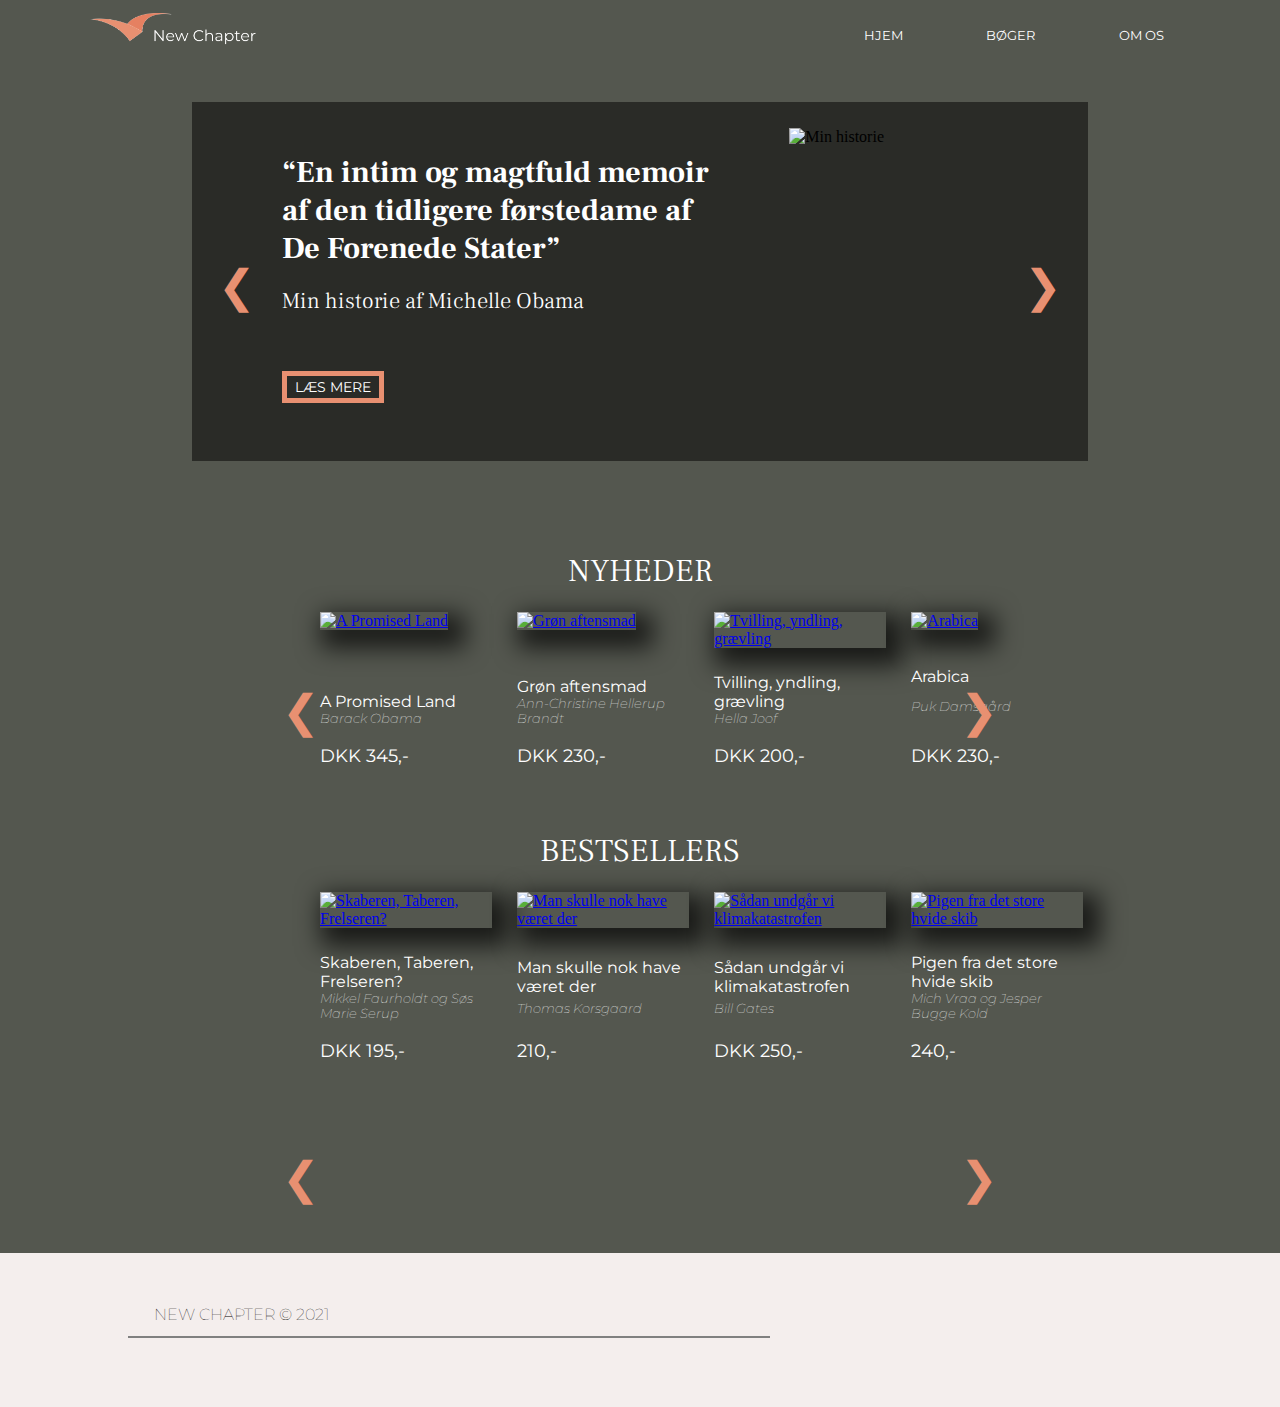
==== index.html @ 8948571c "om os side - done" ====
<!DOCTYPE html>
<html lang="da">

<head>
    <meta charset="utf-8">
    <meta name="viewport" content="width=device-width, initial-scale=1.0">
    <title>New Chapter</title>
    <link rel="stylesheet" href="index.css">
    <link rel="preconnect" href="https://fonts.gstatic.com">
    <link href="https://fonts.googleapis.com/css2?family=Frank+Ruhl+Libre:wght@300;400;700&family=Montserrat:ital,wght@0,400;1,300&display=swap" rel="stylesheet">

</head>

<header>
    <nav id="nav" class="nav_hide">
        <div id="menuburger">☰</div>
        <a href="index.html"> <img id="logo" src="logo.png" alt="logo"></a>
        <ul id="menu" class="hidden">
            <li><a href="index.html">HJEM</a></li>
            <li><a href="loop_view.html">BØGER</a></li>
            <li><a href="om_os.html">OM OS</a></li>
        </ul>
    </nav>
</header>

<body>
    <main>
        <div class="baggrund"></div>
        <section id="splash">

            <div id="anmeldelse_slideshow">
                <div class="anmeldelse">
                    <a class="tilbage" onclick="plusSlides(-1)">❮</a>
                    <a class="frem" onclick="plusSlides(1)">❯</a>
                    <div class="venstre">
                        <h1>“En intim og magtfuld memoir af den tidligere førstedame af De Forenede Stater”</h1>
                        <h2>Min historie af Michelle Obama</h2>
                        <a href="http://127.0.0.1:55277/single_view.html?id=602ea08207b2ac380001a719">
                            <button class="laes_mere">Læs mere</button>
                        </a>
                    </div>
                    <img src="https://newchapter-47b9.restdb.io/media/602ea05e07b2ac380001a717" alt="Min historie">
                </div>

                <div class="anmeldelse">
                    <a class="tilbage" onclick="plusSlides(-1)">❮</a>
                    <a class="frem" onclick="plusSlides(1)">❯</a>
                    <div class="venstre">
                        <h1>“En presserende og autoritative bog med en omfattende og praktisk plan for, hvordan verden kan undgå en klimakatastrofe.”</h1>
                        <h2>Sådan undgår vi klima katastrofen af Bill Gates</h2>
                        <a href="http://127.0.0.1:55277/single_view.html?id=602ed8dc07b2ac380001aaa0">
                            <button class="laes_mere">Læs mere</button>
                        </a>
                    </div>
                    <img src="https://newchapter-47b9.restdb.io/media/602ed84c07b2ac380001aa9a" alt="Sådan undgår vi klima katastrofen">
                </div>

                <div class="anmeldelse">
                    <a class="tilbage" onclick="plusSlides(-1)">❮</a>
                    <a class="frem" onclick="plusSlides(1)">❯</a>
                    <div class="venstre">
                        <h1>“Den er som Hella selv humoristisk, men også livsklog og alvorlig sine steder.”</h1>
                        <h2>Tvilling Yndling Grævling af Hella Joof</h2>
                        <a href="http://127.0.0.1:55277/single_view.html?id=602ea1b707b2ac380001a734">
                            <button class="laes_mere">Læs mere</button>
                        </a>
                    </div>
                    <img src="https://newchapter-47b9.restdb.io/media/602ea19807b2ac380001a730" alt="Tvilling yndling grævling">
                </div>

                <div class="anmeldelse">
                    <a class="tilbage" onclick="plusSlides(-1)">❮</a>
                    <a class="frem" onclick="plusSlides(1)">❯</a>
                    <div class="venstre">
                        <h1>“Det stærkt underholdende og velskrevne værk kredser smukt om det at være sig selv og det at nærme sig hinanden.”</h1>
                        <h2>Casper af Martin Kongstad</h2>
                        <a href="http://127.0.0.1:55277/single_view.html?id=602d9ebc07b2ac3800015cec">
                            <button class="laes_mere">Læs mere</button>
                        </a>
                    </div>
                    <img src="https://newchapter-47b9.restdb.io/media/602d9eb507b2ac3800015cea" alt="Casper">
                </div>

            </div>
        </section>



        <h2>nyheder</h2>
        <section id="nyheder">
            <div class="artikel_nyheder">
                <a class="tilbage" onclick="nyhederSlides(-1)">❮</a>
                <a class="frem" onclick="nyhederSlides(1)">❯</a>

                <article>
                    <a href="http://127.0.0.1:55277/single_view.html?id=602d98e507b2ac3800015c9a">
                        <img class="omslag" src="https://newchapter-47b9.restdb.io/media/602d989507b2ac3800015c94?s=w" alt="A Promised Land">
                    </a>
                    <div class="tekst">
                        <p class="titel">A Promised Land</p>
                        <p class="forfatter">Barack Obama</p>
                        <p class="pris">DKK 345,-</p>
                    </div>
                </article>

                <article>
                    <a href="http://127.0.0.1:55277/single_view.html?id=602db2b307b2ac3800015de2">
                        <img src="https://newchapter-47b9.restdb.io/media/602db27a07b2ac3800015ddc?s=w" alt="Grøn aftensmad">
                    </a>
                    <div class="tekst">
                        <p class="titel">Grøn aftensmad</p>
                        <p class="forfatter">Ann-Christine Hellerup Brandt</p>
                        <p class="pris">DKK 230,-</p>
                    </div>
                </article>

                <article>
                    <a href="http://127.0.0.1:55277/single_view.html?id=602ea1b707b2ac380001a734">
                        <img src="https://newchapter-47b9.restdb.io/media/602ea19807b2ac380001a730?s=w" alt="Tvilling, yndling, grævling">
                    </a>
                    <p class="titel">Tvilling, yndling, grævling</p>
                    <p class="forfatter">Hella Joof</p>
                    <p class="pris">DKK 200,-</p>
                </article>

                <article>
                    <a href="http://127.0.0.1:55277/single_view.html?id=602db7fb07b2ac3800015e21">
                        <img src="https://newchapter-47b9.restdb.io/media/602db7de07b2ac3800015e1f?s=w" alt="Arabica">
                    </a>
                    <p class="titel">Arabica</p>
                    <p class="forfatter">Puk Damsgård</p>
                    <p class="pris">DKK 230,-</p>
                </article>

            </div>

            <article class="artikel_nyheder">
                <a class="tilbage" onclick="nyhederSlides(-1)">❮</a>
                <a class="frem" onclick="nyhederSlides(1)">❯</a>

                <article>
                    <a href="http://127.0.0.1:55277/single_view.html?id=602ea71507b2ac380001a799">
                        <img src="https://newchapter-47b9.restdb.io/media/602ea6e707b2ac380001a792?s=w" alt="Bunny Call">
                    </a>
                    <p class="titel">Bunny Call</p>
                    <p class="forfatter">Scott Cawthon</p>
                    <p class="pris">DKK 99,-</p>
                </article>

                <article>
                    <a href="http://127.0.0.1:55277/single_view.html?id=602e9f9207b2ac380001a70d">
                        <img src="https://newchapter-47b9.restdb.io/media/602e9f6b07b2ac380001a70b?s=w" alt="Greenlights">
                    </a>
                    <p class="titel">Greenlights</p>
                    <p class="forfatter">Matthew McConaughey</p>
                    <p class="pris">DKK 184,-</p>
                </article>

                <article>
                    <a href="http://127.0.0.1:55277/single_view.html?id=602ecaa407b2ac380001a99a">
                        <img src="https://newchapter-47b9.restdb.io/media/602eca8307b2ac380001a995?s=w" alt="Vegetarisk i aften?">
                    </a>
                    <p class="titel">Vegetarisk i aften?</p>
                    <p class="forfatter">Camilla Skov</p>
                    <p class="pris">DKK 210,-</p>
                </article>

                <article>
                    <a href="http://127.0.0.1:55277/single_view.html?id=602da9fd07b2ac3800015d53">
                        <img src="https://newchapter-47b9.restdb.io/media/602da9e507b2ac3800015d51?s=w" alt="Om de fleste og det meste">
                    </a>
                    <p class="titel">Om de fleste og det meste</p>
                    <p class="forfatter">Lars Løkke Rasmussen</p>
                    <p class="pris">DKK 220,-</p>
                </article>
            </article>

        </section>


        <h2>bestsellers</h2>
        <section id="bestsellers">
            <div class="artikel_bestsellers">
                <a class="tilbage" onclick="bestsellersSlides(-1)">❮</a>
                <a class="frem" onclick="bestsellersSlides(1)">❯</a>

                <article>
                    <a href="http://127.0.0.1:55277/single_view.html?id=602ed69d07b2ac380001aa83">
                        <img src="https://newchapter-47b9.restdb.io/media/602ed66f07b2ac380001aa7b?s=w" alt="Skaberen, Taberen, Frelseren?">
                    </a>
                    <p class="titel">Skaberen, Taberen, Frelseren?</p>
                    <p class="forfatter">Mikkel Faurholdt og Søs Marie Serup</p>
                    <p class="pris">DKK 195,-</p>
                </article>

                <article>
                    <a href="http://127.0.0.1:55277/single_view.html?id=602ed7c007b2ac380001aa94">
                        <img src="https://newchapter-47b9.restdb.io/media/602ed74407b2ac380001aa8e?s=w" alt="Man skulle nok have været der">
                    </a>
                    <p class="titel">Man skulle nok have været der</p>
                    <p class="forfatter">Thomas Korsgaard</p>
                    <p class="pris">210,-</p>
                </article>

                <article>
                    <a href="http://127.0.0.1:55277/single_view.html?id=602ed8dc07b2ac380001aaa0">
                        <img src="https://newchapter-47b9.restdb.io/media/602ed84c07b2ac380001aa9a?s=w" alt="Sådan undgår vi klimakatastrofen">
                    </a>
                    <p class="titel">Sådan undgår vi klimakatastrofen</p>
                    <p class="forfatter">Bill Gates</p>
                    <p class="pris">DKK 250,-</p>
                </article>

                <article>
                    <a href="http://127.0.0.1:55277/single_view.html?id=602ed9ef07b2ac380001aab8">
                        <img src="https://newchapter-47b9.restdb.io/media/602ed97f07b2ac380001aaaf?s=w" alt="Pigen fra det store hvide skib">
                    </a>
                    <p class="titel">Pigen fra det store hvide skib</p>
                    <p class="forfatter">Mich Vraa og Jesper Bugge Kold</p>
                    <p class="pris">240,-</p>
                </article>
            </div>

            <article class="artikel_bestsellers">
                <a class="tilbage" onclick="bestsellersSlides(-1)">❮</a>
                <a class="frem" onclick="bestsellersSlides(1)">❯</a>

                <article>
                    <a href="http://127.0.0.1:55277/single_view.html?id=602edaf107b2ac380001aac6">
                        <img src="https://newchapter-47b9.restdb.io/media/602edab107b2ac380001aabf?s=w" alt="Meter i sekundet">
                    </a>
                    <p class="titel">Meter i sekundet</p>
                    <p class="forfatter">Stine Pilgaard</p>
                    <p class="pris">DKK 200,-</p>
                </article>

                <article>
                    <a href="http://127.0.0.1:55277/single_view.html?id=602edb8807b2ac380001aad0">
                        <img src="https://newchapter-47b9.restdb.io/media/602edb5607b2ac380001aacc?s=w" alt="Krisesamfundet">
                    </a>
                    <p class="titel">Krisesamfundet</p>
                    <p class="forfatter">Mikkel Vedby Rasmussen</p>
                    <p class="pris">DKK 210,-</p>
                </article>

                <article>
                    <a href="http://127.0.0.1:55277/single_view.html?id=602edcb107b2ac380001aae2">
                        <img src="https://newchapter-47b9.restdb.io/media/602edc4307b2ac380001aad6?s=w" alt="Det samme og noget helt andet">
                    </a>
                    <p class="titel">Det samme og noget helt andet</p>
                    <p class="forfatter">Katrine Marie Guldager</p>
                    <p class="pris">DKK 230,-</p>
                </article>

                <article>
                    <a href="http://127.0.0.1:55277/single_view.html?id=602eddac07b2ac380001aaed">
                        <img src="https://newchapter-47b9.restdb.io/media/602edd7607b2ac380001aaea?s=w" alt="Jytte vender tilbage">
                    </a>
                    <p class="titel">Jytte vender tilbage</p>
                    <p class="forfatter">Morten Münster</p>
                    <p class="pris">240,-</p>
                </article>
            </article>
        </section>

    </main>

    <footer>
        <h5>New Chapter © 2021</h5>
        <hr>
    </footer>

    <script>
        // kodning til menu
        window.addEventListener("load", sidenVises);

        function sidenVises() {
            console.log("sidenVises");
            document.querySelector("#menuburger").addEventListener("click", toggelmenu);
        }

        function toggelmenu() {
            console.log("toggelmenu");
            document.querySelector("#menu").classList.toggle("hidden");
            document.querySelector("#nav").classList.toggle("nav_hide");

            let erSkjult = document.querySelector("#menu").classList.contains("hidden");

            if (erSkjult == true) {
                document.querySelector("#menuburger").textContent = "☰";
            } else {
                document.querySelector("#menuburger").textContent = "X";
            }
        }

        // Kodning til splash slideshow
        let slideNummer = 1;

        visSlides(slideNummer);

        function plusSlides(n) {
            visSlides(slideNummer += n);
        }

        function visSlides(n) {
            let i;
            let slides = document.getElementsByClassName("anmeldelse");
            if (n > slides.length) {
                slideNummer = 1
            }
            if (n < 1) {
                slideNummer = slides.length
            }
            for (i = 0; i < slides.length; i++) {
                slides[i].style.display = "none";
            }

            slides[slideNummer - 1].style.display = "grid";
        }

        // Kodning til nyheder slideshow

        visNyhederSlides(slideNummer);

        function nyhederSlides(n) {
            visNyhederSlides(slideNummer += n);
        }

        function visNyhederSlides(n) {
            let Nyhederslides = document.getElementsByClassName("artikel_nyheder");
            if (n > Nyhederslides.length) {
                slideNummer = 1
            }
            if (n < 1) {
                slideNummer = Nyhederslides.length
            }
            for (i = 0; i < Nyhederslides.length; i++) {
                Nyhederslides[i].style.display = "none";
            }

            Nyhederslides[slideNummer - 1].style.display = "grid";
        }

        // Kodning til bestseller slideshow
        visBestsellersSlides(slideNummer);

        function bestsellersSlides(n) {
            visBestsellersSlides(slideNummer += n);
        }

        function visBestsellersSlides(n) {
            let Bestsellersslides = document.getElementsByClassName("artikel_bestsellers");
            if (n > Bestsellersslides.length) {
                slideNummer = 1
            }
            if (n < 1) {
                slideNummer = Bestsellersslides.length
            }
            for (i = 0; i < Bestsellersslides.length; i++) {
                Bestsellersslides[i].style.display = "none";
            }

            Bestsellersslides[slideNummer - 1].style.display = "grid";
        }

    </script>
</body>

</html>
---- index.css ----
* {
    margin: 0;
    padding: 0;
}

/*MENU MOBILE*/

nav {
    position: fixed;
    top: 0;
    width: 100vw;
    height: 100vh;
    background-color: #54574F;
    text-align: center;
    z-index: 99;
}
#menuburger {
    font-size: 12vw;
    text-align: right;
    margin-right: 1vw;
    color: white;
    font-family: 'Montserrat', sans-serif;
}
#menu li {
    display: block;
    margin-top: 2vw;
    margin-bottom: 5vw;
    margin-right: 2vw;
    padding: 2vw;
    width: 80%;
    margin-left: 8vw;
}
#menu a {
    font-family: 'Montserrat', sans-serif;
    font-size: 5vw;
    color: white;
    text-decoration: none;
    text-transform: uppercase;
}
.hidden {
    display: none;
}
.nav_hide {
    height: 8vh;
}
#logo {
    position: absolute;
    width: 25vw;
    left: 2.5vw;
    top: 3vw;
}

/*MENU MOBILE SLUT*/

.baggrund {
    display: none;
}
#splash {
    display: none;
}
#billede {
    display: none;
}
body {
    margin-top: 25vw;
    background-color: #54574F;
}
.artikel_nyheder {
    display: grid;
    grid-template-columns: repeat(auto-fill, minmax(150px, 1fr));
    margin: 0 5vw 10vw 5vw;
    grid-gap: 5vw;
}
.artikel_bestsellers {
    display: grid;
    grid-template-columns: repeat(auto-fill, minmax(150px, 1fr));
    margin: 0 5vw 10vw 5vw;
    grid-gap: 5vw;
}
article img {
    max-width: 100%;
    box-shadow: 9px 10px 25px 8px rgba(0, 0, 0, 0.7);
}
.frem,
.tilbage {
    visibility: hidden;
}
h2 {
    font-family: 'Frank Ruhl Libre', serif;
    font-weight: lighter;
    text-transform: uppercase;
    color: white;
    text-align: center;
    font-size: 2rem;
    margin-bottom: 5vw;
}
article {
    margin: 0 0vw 10vw 0vw;
    display: flex;
    flex-direction: column;
    justify-content: space-between;
}
p {
    color: white
}
.titel {
    font-family: 'Montserrat', sans-serif;
    font-size: 1rem;
    margin-top: 2vw;
}
.forfatter {
    font-family: 'Montserrat', sans-serif;
    font-style: italic;
    font-weight: lighter;
    font-size: 0.8rem;
    margin-bottom: 1.5vw;
}
.pris {
    font-family: 'Montserrat', sans-serif;
    font-size: 1.1rem;
}
#bestsellers img,
#nyheder img {
    width: 200px;
    height: 280px;
    object-fit: cover;
}

/*FOOTER MOBILE*/

footer {
    width: 100vw;
    height: 26vw;
    background-color: #F4EEED;
}
footer h5 {
    font-size: 0.8rem;
    font-family: 'Montserrat', sans-serif;
    padding: 2vw;
    padding-top: 5vw;
    text-transform: uppercase;
    color: black;
    margin-left: 5vw;
    font-weight: 100;
}
hr {
    color: gray;
    width: 50vw;
    margin-left: 5vw;
    border-style: solid;
}
.ikoner {
    display: flex;
    margin-left: 5vw;
}
footer img {
    padding: 3vw;
    width: 8vw;
}

/*FOOTER MOBILE SLUT*/

@media only screen and (min-width: 600px) {
    /*    MENU DESKTOP   */
    nav {
        position: absolute;
        padding-top: 2vw;
        background-color: rgba(0, 0, 0, 0);
    }
    .hidden {
        display: block;
    }
    #menu {
        text-align: right;
        margin-right: 5vw;
    }
    #menu li {
        display: inline;
        padding: 0.1vw;
        margin: 0;
        margin-right: 2vw;
    }
    #logo {
        width: 13vw;
        left: 7vw;
        top: 1vw;
    }
    #menuburger {
        display: none;
    }
    #menu a {
        padding-left: 2vw;
        padding-right: 2vw;
        font-size: 1vw;
        text-decoration: none;
        text-transform: uppercase;
    }
    #menu a:hover {
        color: white;
    }
    .hide {
        display: none;
    }
    .nav_hide {
        height: 3vh;
    }
    /*    MENU DESKTOP SLUT */
    .baggrund {
        background-image: url(baggrund.jpg);
        display: block;
        position: absolute;
        top: 0;
        z-index: -1;
        width: 100%;
        height: 660px;
        background-attachment: fixed;
        background-position: center;
        background-repeat: no-repeat;
        background-size: cover;
    }
    #splash {
        display: block;
    }
    /*    SPLASH SLIDESHOW    */
    .anmeldelse {
        display: grid;
        grid-template-columns: 2fr 1fr;
        margin-left: 15vw;
        width: 70vw;
        height: 28vw;
        background-color: rgba(0, 0, 0, 0.5);
        margin-bottom: 7vw;
    }
    .venstre {
        display: inline-block;
        grid-area: 1/1;
        margin: 4vw 5vw 5vw 7vw;
        opacity: 1;
        line-height: 3vw;
    }
    #anmeldelse_slideshow img {
        grid-area: 1/2;
        width: 15.5vw;
        margin-top: 2vw;
    }
    h1 {
        font-family: 'Frank Ruhl Libre', serif;
        font-weight: bold;
        color: white;
        font-size: 1.9rem;
        margin-bottom: 1vw;
    }
    #anmeldelse_slideshow .anmeldelse h2 {
        margin-top: 0vw;
    }
    #anmeldelse_slideshow h2 {
        font-family: 'Frank Ruhl Libre', serif;
        font-weight: lighter;
        font-size: 1.4rem;
        text-align: left;
        text-transform: none;
    }
    .laes_mere {
        width: 8vw;
        height: 2.5vw;
        background-color: rgba(0, 0, 0, 0);
        border: 5px solid #e89071;
        color: white;
        font-family: 'Montserrat', sans-serif;
        font-size: 0.9rem;
        cursor: pointer;
        text-transform: uppercase;
        margin-top: 2.5vw;
    }
    .frem,
    .tilbage {
        visibility: visible;
        cursor: pointer;
        color: #e89071;
        font-size: 3.5vw;
        padding: 2vw;
    }
    .frem {
        grid-area: 1/2;
        place-self: center end;
    }
    .tilbage {
        grid-area: 1/1;
        place-self: center start;
    }
    /*    PARALLAX SCROLLING EFFEKT  */
    .parallax_effekt {
        background-image: url(billede.jpg);
        height: 400px;
        background-attachment: fixed;
        background-position: center;
        background-repeat: no-repeat;
        background-size: cover;
    }
    /*    NYHEDER OG BESTSELLER SEKTIONER   */
    #nyheder {
        background-color: #54574F;
        margin-left: 25vw;
        margin-bottom: 0vw;
    }
    .artikel_nyheder {
        margin: 0;
        grid-gap: 2vw;
    }
    #bestsellers {
        margin-left: 25vw;
        margin-bottom: 10vw;
    }
    .artikel_bestsellers {
        margin: 0;
        grid-gap: 2vw;
    }
    img {
        object-fit: cover;
    }
    body {
        margin-top: 8vw;
    }
    h2 {
        margin-bottom: 1.5vw;
    }
    #nyheder .frem,
    #nyheder .tilbage {
        position: absolute;
        cursor: pointer;
        color: #e89071;
        font-size: 3.5vw;
        padding: 2vw;
    }
    #nyheder .frem {
        top: 51.5vw;
        right: 20vw;
    }
    #nyheder .tilbage {
        top: 51.5vw;
        left: 20vw;
    }
    #bestsellers .frem,
    #bestsellers .tilbage {
        position: absolute;
        cursor: pointer;
        color: #e89071;
        font-size: 3.5vw;
        padding: 2vw;
    }
    #bestsellers .frem {
        top: 88vw;
        right: 20vw;
    }
    #bestsellers .tilbage {
        top: 88vw;
        left: 20vw;
    }
    article {
        margin: 0 0vw 5vw 0vw;
    }
    /*FOOTER DESKTOP*/
    footer {
        margin-top: 5vw;
        height: 12vw;
    }
    footer h5 {
        font-size: 1rem;
        padding-top: 4vw;
        padding-bottom: 1vw;
        margin-left: 10vw;
    }
    .ikoner {
        padding-left: 7vw;
    }
    footer img {
        padding: 1vw;
        width: 2.5vw;
    }
    hr {
        width: 50vw;
        margin-left: 10vw;
    }
    /*FOOTER DESKTOP SLUT*/
}
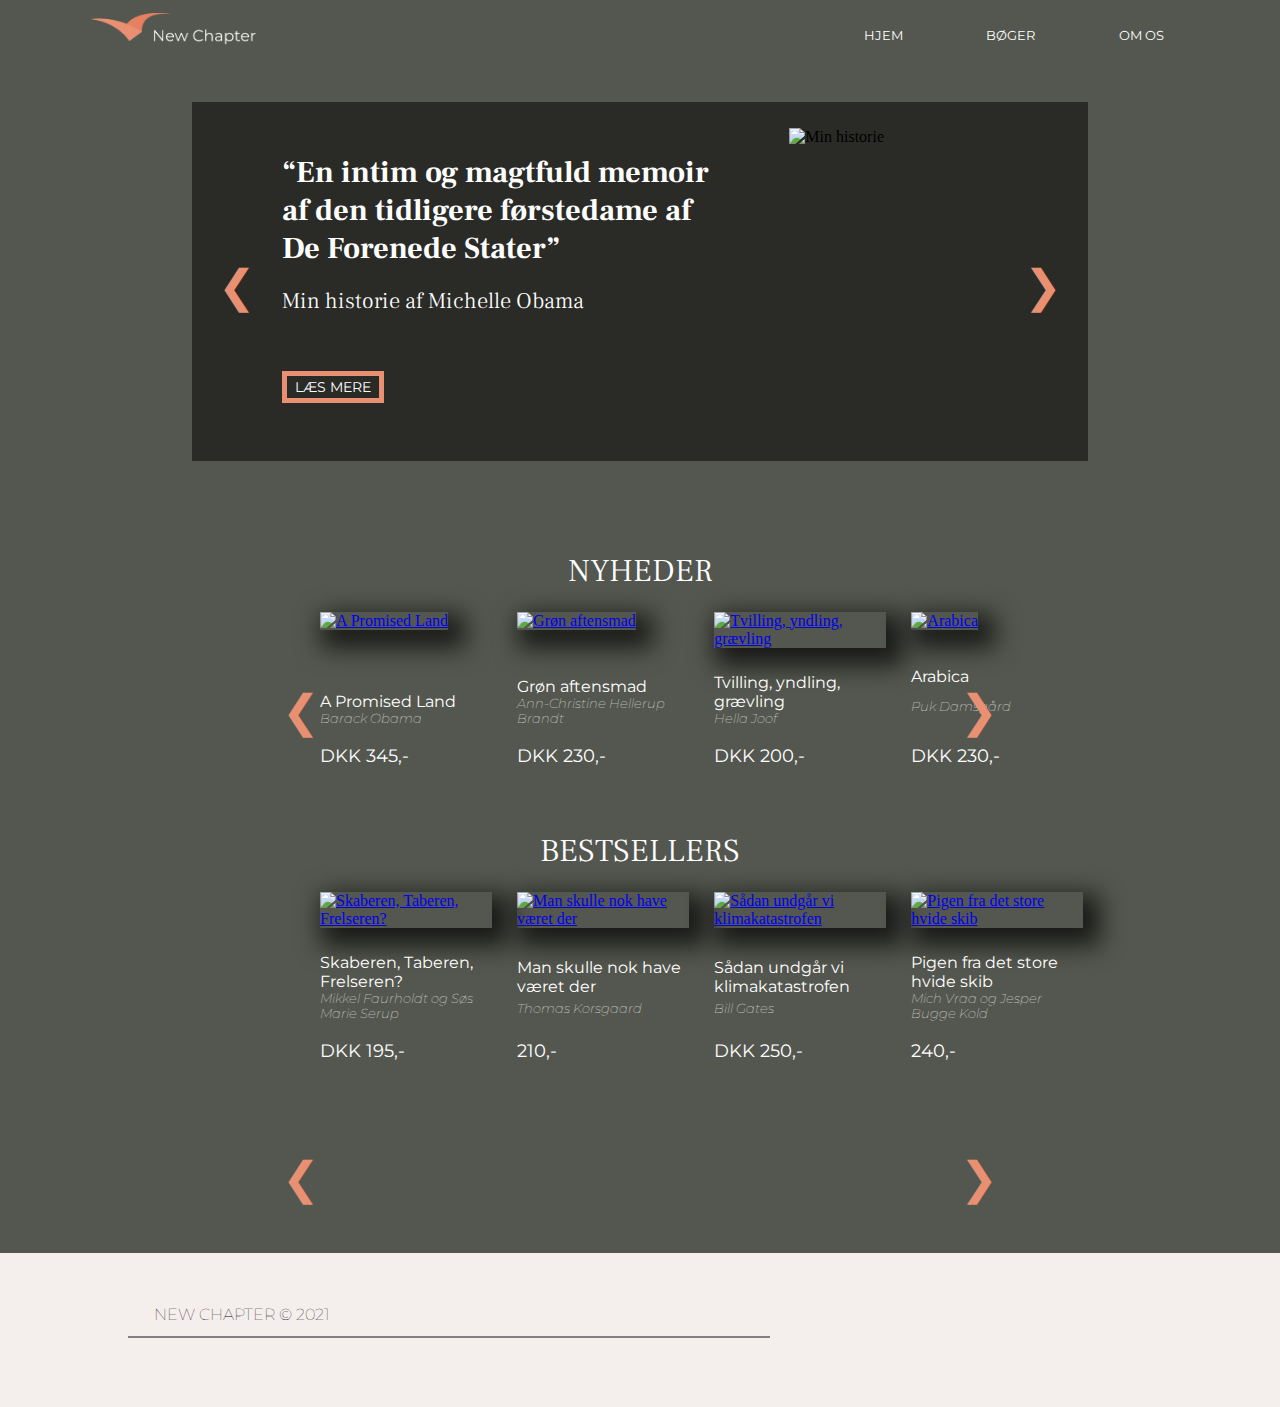
==== commit e1744b82: "test" ====
--- a/index.html
+++ b/index.html
@@ -93,7 +93,7 @@
                 <a class="frem" onclick="nyhederSlides(1)">❯</a>
 
                 <article>
-                    <a href="http://127.0.0.1:55277/single_view.html?id=602d98e507b2ac3800015c9a">
+                    <a href="http://127.0.0.1:62320/single_view.html?id=602d98e507b2ac3800015c9a">
                         <img class="omslag" src="https://newchapter-47b9.restdb.io/media/602d989507b2ac3800015c94?s=w" alt="A Promised Land">
                     </a>
                     <div class="tekst">
